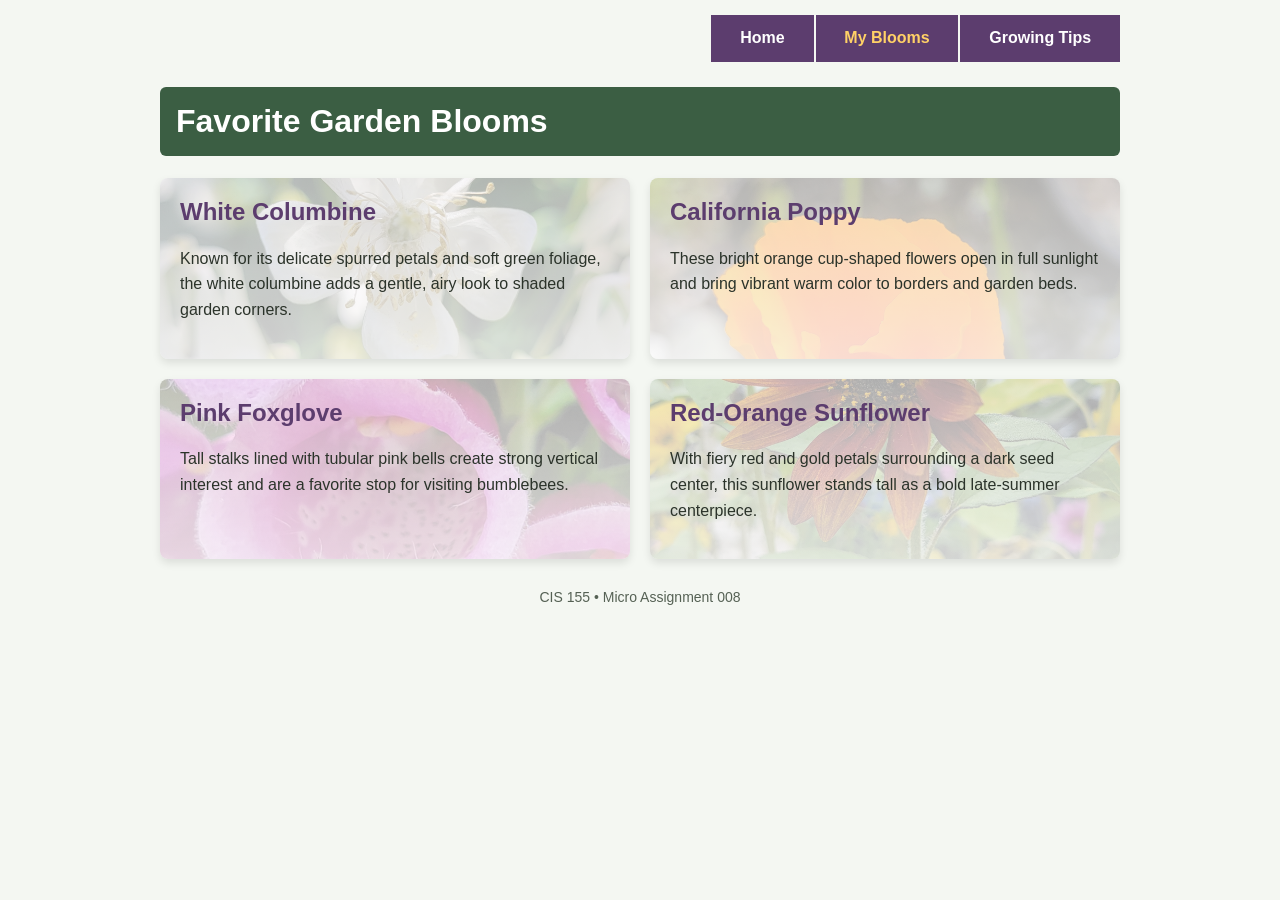
==== blooms.html @ 4413b474 "Revised and updated all files made a clean sweep of draft files and updated to new content." ====
<!DOCTYPE html>
<html lang="en">

<head>
    <meta charset="UTF-8" />
    <meta name="viewport" content="width=device-width, initial-scale=1.0" />
    <title>My Garden Flowers - My Blooms</title>
    <link rel="stylesheet" href="style.css" />
</head>

<body>
    <header>
        <nav class="main-nav">
            <ul>
                <li><a href="index.html">Home</a></li>
                <li><a href="blooms.html" class="current">My Blooms</a></li>
                <li><a href="growing-tips.html" class="lastitem">Growing Tips</a></li>
            </ul>
        </nav>
        <h1>Favorite Garden Blooms</h1>
    </header>

    <main>
        <section class="flower-grid">
            <article class="flower-card columbine-card">
                <h2>White Columbine</h2>
                <p>
                    Known for its delicate spurred petals and soft green foliage, the
                    white columbine adds a gentle, airy look to shaded garden corners.
                </p>
            </article>

            <article class="flower-card poppy-card">
                <h2>California Poppy</h2>
                <p>
                    These bright orange cup-shaped flowers open in full sunlight and
                    bring vibrant warm color to borders and garden beds.
                </p>
            </article>

            <article class="flower-card foxglove-card">
                <h2>Pink Foxglove</h2>
                <p>
                    Tall stalks lined with tubular pink bells create strong vertical
                    interest and are a favorite stop for visiting bumblebees.
                </p>
            </article>

            <article class="flower-card sunflower-card">
                <h2>Red-Orange Sunflower</h2>
                <p>
                    With fiery red and gold petals surrounding a dark seed center, this
                    sunflower stands tall as a bold late-summer centerpiece.
                </p>
            </article>
        </section>
    </main>

    <footer>
        <p>CIS 155 &bull; Micro Assignment 008</p>
    </footer>
</body>

</html>
---- style.css ----
body {
    font-family: Arial, sans-serif;
    background-color: #f4f7f2;
    color: #2b332a;
    width: 75%;
    margin: auto;
    padding-bottom: 20px;
}

header {
    margin-top: 15px;
}

h1 {
    background-color: #3b5e43;
    color: #ffffff;
    margin-top: 0.8em;
    padding: 1rem;
    border-radius: 6px;
}

/* Chapter 9: Flexbox Navigation Menu */
.main-nav ul {
    display: flex;
    flex-direction: row;
    flex-wrap: wrap;
    list-style-type: none;
    align-items: center;
    justify-content: flex-end;
    padding: 0;
    margin: 0;
}

.main-nav ul li a {
    text-align: center;
    display: block;
    padding: 0.9em 1.8em;
    text-decoration: none;
    background-color: #5c3d6e;
    color: #ffffff;
    font-weight: bold;
    border-right: 2px solid #f4f7f2;
}

.main-nav ul li a.lastitem {
    border-right: none;
}

.main-nav ul li a.current {
    color: #ffd166;
}

.main-nav ul li a:hover {
    background-color: #462d54;
}

/* Intro & Care Sections */
.intro-box {
    background-color: #ffffff;
    padding: 20px;
    margin-top: 20px;
    border-radius: 8px;
    box-shadow: 0 3px 6px rgba(0, 0, 0, 0.08);
}

.intro-box h2 {
    color: #3b5e43;
    margin-top: 0;
}

.garden-list {
    list-style-type: square;
    line-height: 1.7;
}

.text-link {
    color: #5c3d6e;
    font-weight: bold;
}

/* Chapter 10: CSS Grid & Hover Cards */
.flower-grid {
    display: grid;
    grid-template-columns: 1fr 1fr;
    grid-gap: 20px;
    margin-top: 20px;
}

.flower-card {
    background-color: #ffffff;
    padding: 20px;
    border-radius: 8px;
    box-shadow: 0 4px 8px rgba(0, 0, 0, 0.1);
    transition: transform 0.3s ease-in-out, box-shadow 0.3s ease-in-out;
}

.flower-card h2 {
    color: #5c3d6e;
    margin-top: 0;
}

.flower-card p {
    font-size: 16px;
    line-height: 1.6;
}

.flower-card:hover {
    transform: translateY(-5px);
    box-shadow: 0 6px 12px rgba(0, 0, 0, 0.18);
}

footer {
    text-align: center;
    margin-top: 30px;
    font-size: 14px;
    color: #556154;
}

/* Soft Flower Card Backgrounds */
.columbine-card {
    background: linear-gradient(rgba(255, 255, 255, 0.68), rgba(255, 255, 255, 0.82)),
        url("images/whitecolumbine.jpg") center/cover no-repeat;
}

.poppy-card {
    background: linear-gradient(rgba(255, 255, 255, 0.68), rgba(255, 255, 255, 0.82)),
        url("images/ca-poppy.jpg") center/cover no-repeat;
}

.foxglove-card {
    background: linear-gradient(rgba(255, 255, 255, 0.68), rgba(255, 255, 255, 0.82)),
        url("images/foxglove.jpg") center/cover no-repeat;
}

.sunflower-card {
    background: linear-gradient(rgba(255, 255, 255, 0.68), rgba(255, 255, 255, 0.82)),
        url("images/rustysunflower.jpg") center/cover no-repeat;
}
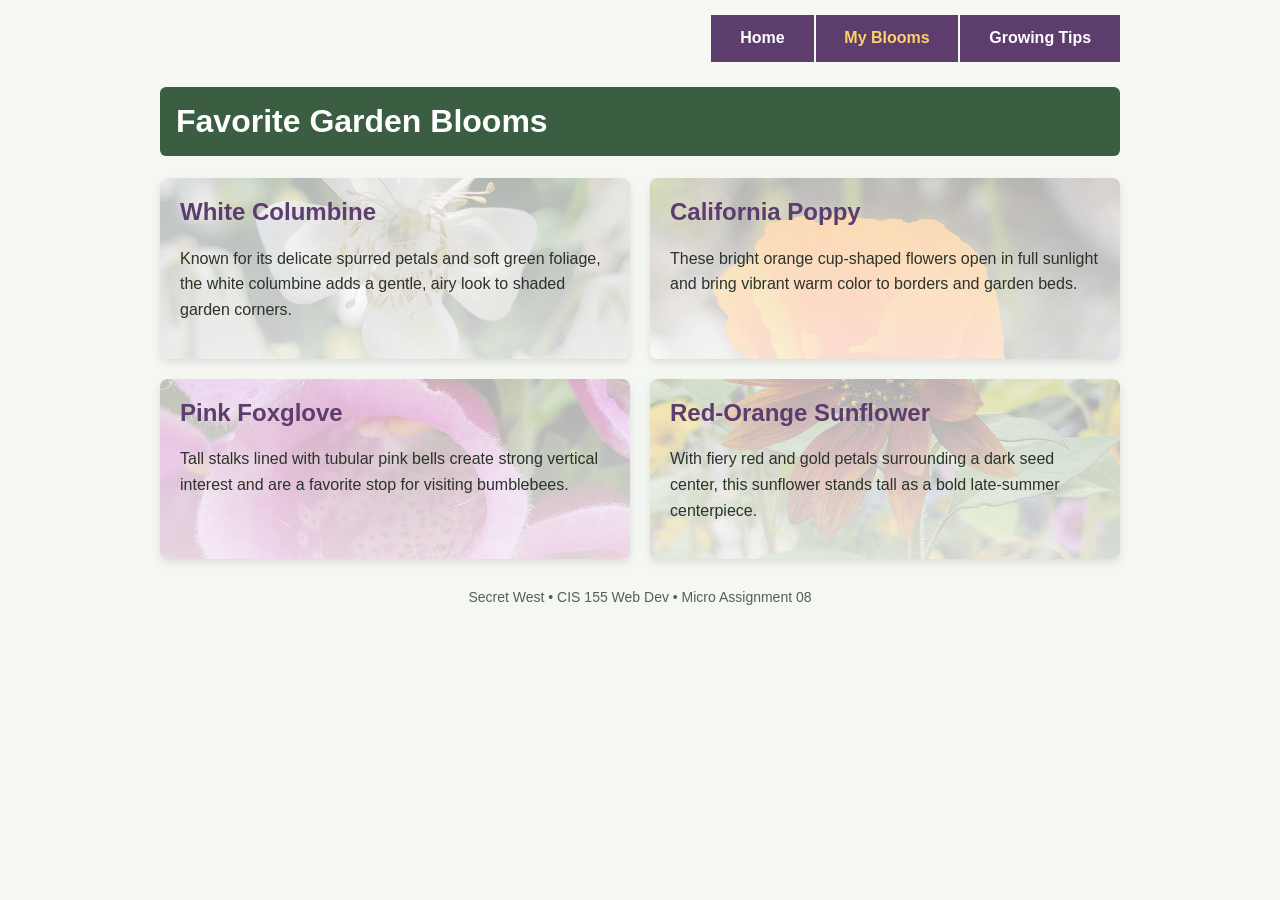
==== commit 1b5478e1: "updated html all pages" ====
--- a/blooms.html
+++ b/blooms.html
@@ -57,7 +57,7 @@
     </main>
 
     <footer>
-        <p>CIS 155 &bull; Micro Assignment 008</p>
+        <p>Secret West &bull; CIS 155 Web Dev &bull; Micro Assignment 08</p>
     </footer>
 </body>
 
